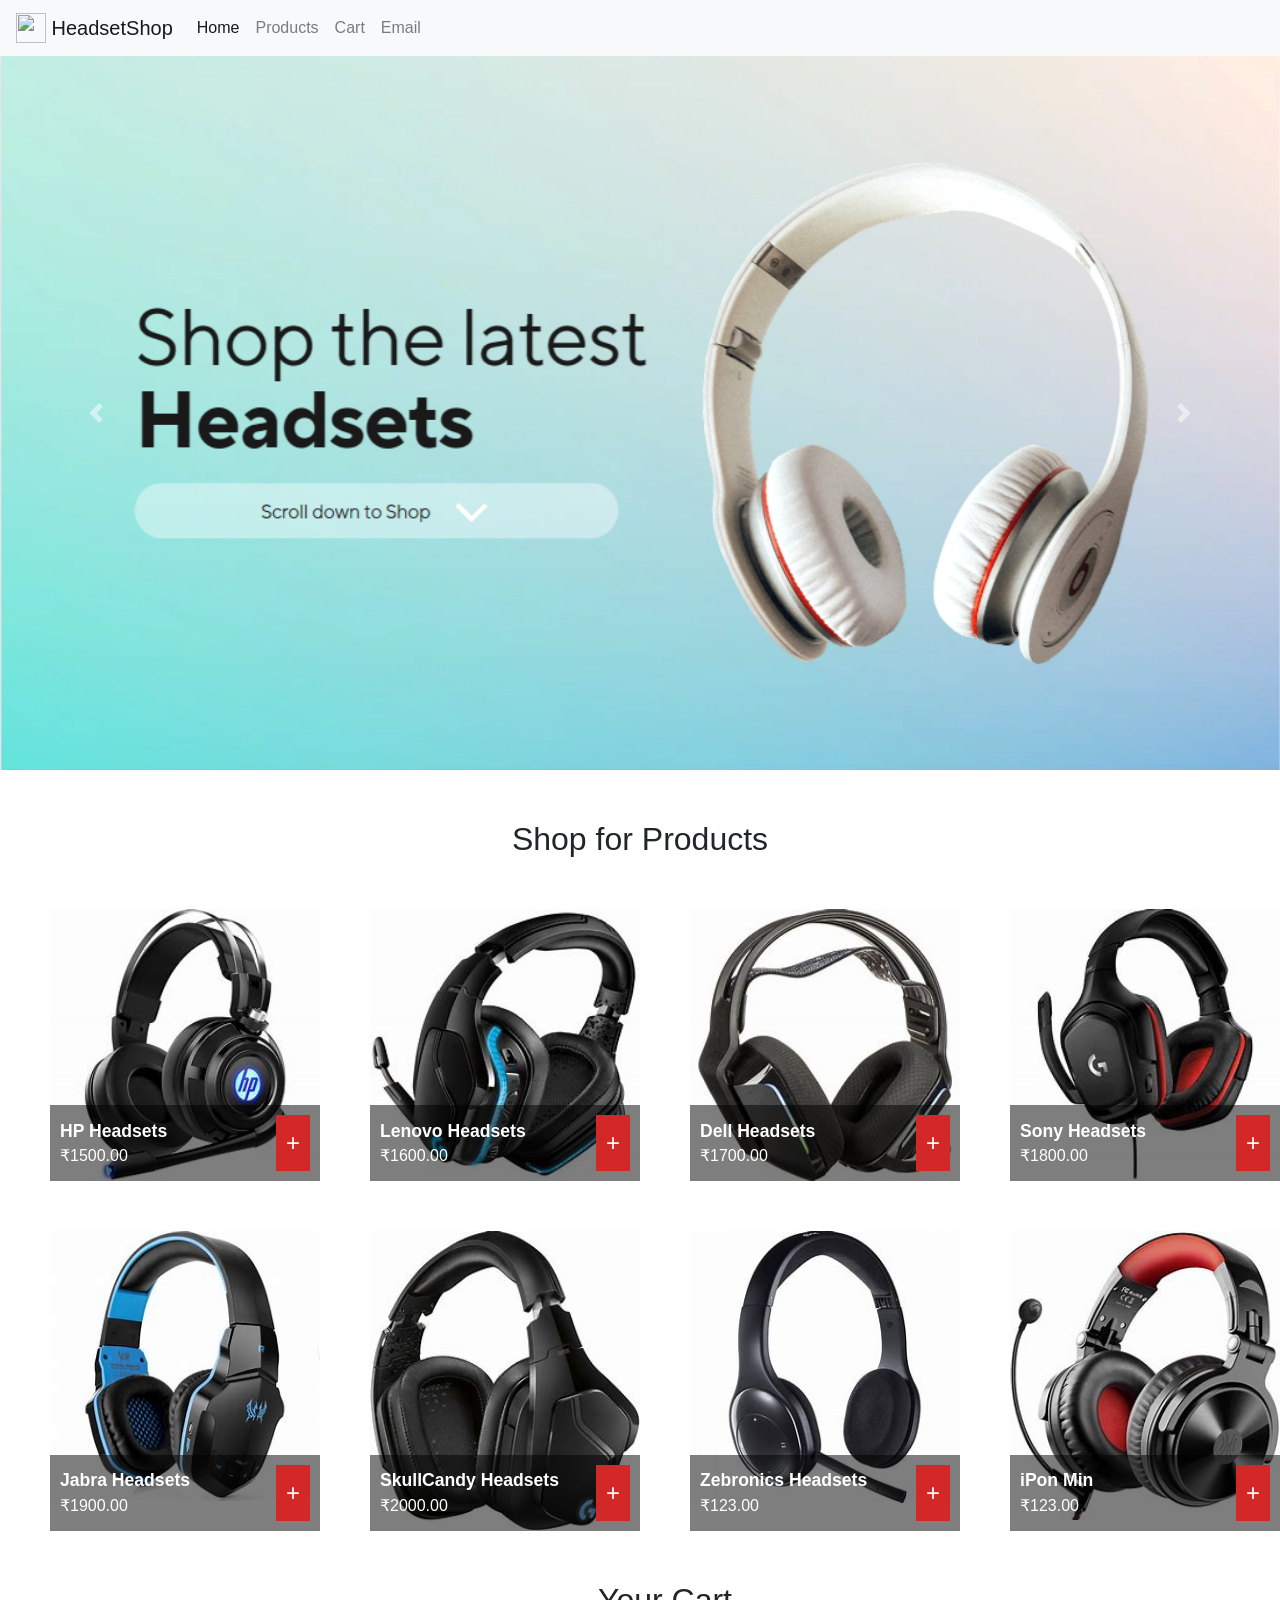
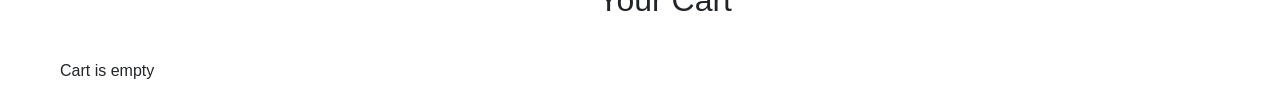
==== index.html @ 91cb4f81 "first" ====
<!DOCTYPE html>
<html>
  <head>
    <link rel="stylesheet" href="https://cdn.jsdelivr.net/npm/bootstrap@4.0.0/dist/css/bootstrap.min.css" integrity="sha384-Gn5384xqQ1aoWXA+058RXPxPg6fy4IWvTNh0E263XmFcJlSAwiGgFAW/dAiS6JXm" crossorigin="anonymous">
    <script src="https://code.jquery.com/jquery-3.2.1.slim.min.js" integrity="sha384-KJ3o2DKtIkvYIK3UENzmM7KCkRr/rE9/Qpg6aAZGJwFDMVNA/GpGFF93hXpG5KkN" crossorigin="anonymous"></script>
<script src="https://cdn.jsdelivr.net/npm/popper.js@1.12.9/dist/umd/popper.min.js" integrity="sha384-ApNbgh9B+Y1QKtv3Rn7W3mgPxhU9K/ScQsAP7hUibX39j7fakFPskvXusvfa0b4Q" crossorigin="anonymous"></script>
<script src="https://cdn.jsdelivr.net/npm/bootstrap@4.0.0/dist/js/bootstrap.min.js" integrity="sha384-JZR6Spejh4U02d8jOt6vLEHfe/JQGiRRSQQxSfFWpi1MquVdAyjUar5+76PVCmYl" crossorigin="anonymous"></script>

    <title>Simple JS Cart</title>
    <meta charset="utf-8">
    <link rel="stylesheet" href="cart.css">
    <script src="products.js"></script>
    <script src="cart.js"></script>

    <!-- Image and text -->
    <nav class="navbar navbar-expand-lg navbar-light bg-light">
      <a class="navbar-brand" href="#">
        <img src="https://openclipart.org/image/2400px/svg_to_png/221493/Headphones-Icon.png" width="30" height="30" class="d-inline-block align-top" alt="">
        HeadsetShop
      </a>
     
      <button class="navbar-toggler" type="button" data-toggle="collapse" data-target="#navbarNav" aria-controls="navbarNav" aria-expanded="false" aria-label="Toggle navigation">
        <span class="navbar-toggler-icon"></span>
      </button>
      <div class="collapse navbar-collapse" id="navbarNav">
        <ul class="navbar-nav">
          <li class="nav-item active">
            <a class="nav-link" href="#">Home <span class="sr-only">(current)</span></a>
          </li>
          <li class="nav-item">
            <a class="nav-link" href="#Products">Products</a>
          </li>
          <li class="nav-item">
            <a class="nav-link" href="#cart-items">Cart</a>
          </li>

          <li class="nav-item">
            <a class="nav-link">Email</a>
          </li>
         
        </ul>
      </div>
    </nav>
  </head>
  <body>

    <div id="carouselExampleControls" class="carousel slide" data-ride="carousel">
      <div class="carousel-inner">
        <div class="carousel-item active">
          <img class="d-block w-100" src="carousel1.png" alt="First slide">
        </div>
        <div class="carousel-item">
          <img class="d-block w-100" src="carousel2.png" alt="Second slide">
        </div>
      </div>
      <a class="carousel-control-prev" href="#carouselExampleControls" role="button" data-slide="prev">
        <span class="carousel-control-prev-icon" aria-hidden="true"></span>
        <span class="sr-only">Previous</span>
      </a>
      <a class="carousel-control-next" href="#carouselExampleControls" role="button" data-slide="next">
        <span class="carousel-control-next-icon" aria-hidden="true"></span>
        <span class="sr-only">Next</span>
      </a>
    </div>


    <h2 id="Products" style="text-align: center;margin-top: 50px;">Shop for Products</h2>


    <!-- (A) CART -->
    <div id="cart-wrap">
      <!-- (A1) PRODUCTS LIST -->
      <div id="cart-products"></div>
      <h2 style="text-align: center;margin-top: 50px;margin-bottom: 30px;">Your Cart</h2>
      <!-- (A2) CURRENT CART ITEMS -->
      <div id="cart-items"></div>
    </div>

    <!-- (B) TEMPLATES -->
    <!-- (B1) PRODUCT CELL -->
    
    <template id="template-product">
    <div class="p-item">
      <img class="p-img">
      <div class="p-info">
        <div class="p-txt">
          <div class="p-name"></div>
          <div class="p-price"></div>
        </div>
        <button class="cart p-add">+</button>
      </div>
    </div>
    </template>
    
    <!-- (B2) CART ITEMS -->
    <template id="template-cart">
    <div class="c-item">
      <input class="c-qty" type="number" min="0">
      <div class="c-name"></div>
      <button class="c-del cart">X</button>
    </div>
    </template>
    <template id="template-cart-checkout">
    <div class="c-go">
      <button class="c-empty cart" onclick="cart.nuke()">Empty</button>
      <a href="form.html"><button type="button" class="c-checkout cart">Continue to Checkout</button></a>
    </div>
    </template>
  </body>
</html>
---- cart.css ----
/* (A) ENTIRE PAGE */
#cart-wrap * {
  font-family: Arial, Helvetica, sans-serif;
  box-sizing: border-box;
}
#cart-wrap {
  max-width: 1400px;
  margin-top: 50px;
  margin-left: 50px;
}
input.cart, button.cart {
  border: 0;
  padding: 10px;
  color: #fff;
  background: #d32828;
  cursor: pointer;
}
.contain {
  height: 100%;
  width: 100%;
  display: flex;
  position: fixed;
  align-items: center;
  justify-content: center;
}
/* (B) PRODUCTS */
#cart-products {
  display: grid;
  grid-template-columns: repeat(4, 1fr);
  grid-gap: 50px; padding: 0px;
}
.p-item { position: relative; }
.p-img { width: 100%; }
.p-info {
  display: flex; align-items: center;
  position: absolute;
  bottom: 0; left: 0;
  width: 100%; padding: 10px;
  background: rgba(0, 0, 0, 0.5);
}
.p-txt { flex-grow: 1; }
.p-name {
  color: #fff;
  font-size: 1.1em; font-weight: 700;
}
.p-price { color: #fff; }
.p-add { font-size: 1.5em; }

/* (C) CART */
#cart-items { padding: 10px; }
.c-item {
  padding: 10px;
  display: flex;
  align-items: center;
  background: #f2f2f2;
}
.c-item:nth-child(even) { background: #fff; }
.c-qty {
  width: 60px;
  padding: 10px;
}
.c-name {
  padding: 0 10px;
  flex-grow: 1;
}
.c-del { font-size: 1.2em; }
.c-total {
  padding: 10px;
  font-size: 1em; font-weight: 700;
  background: #ffe9e9;
}
.c-go { margin-top: 10px; }
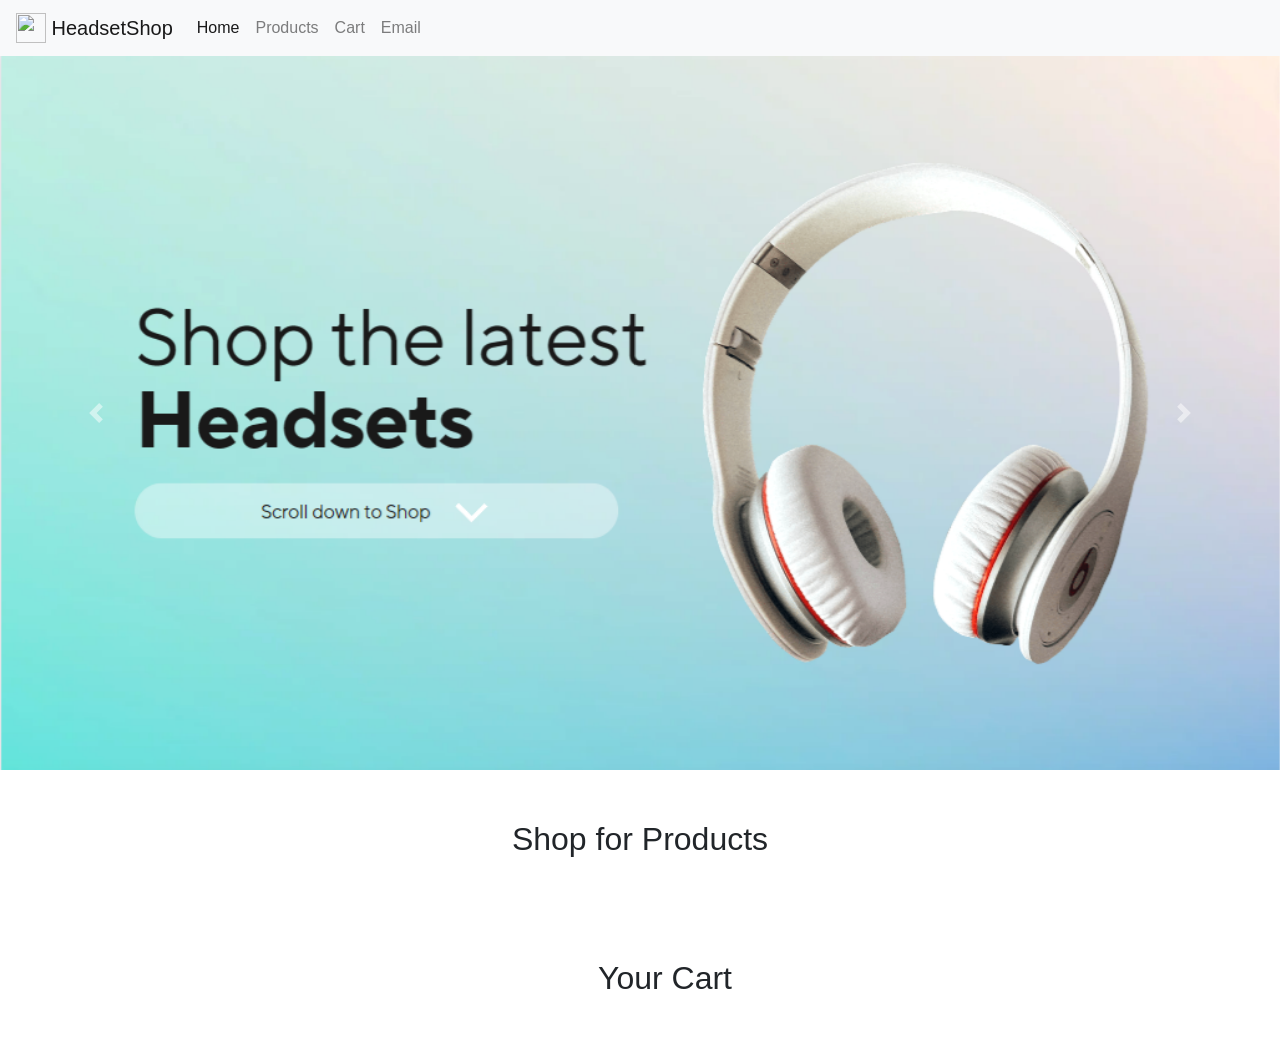
==== commit 4aebd00e: "7" ====
--- a/index.html
+++ b/index.html
@@ -7,9 +7,9 @@
 <script src="https://cdn.jsdelivr.net/npm/bootstrap@4.0.0/dist/js/bootstrap.min.js" integrity="sha384-JZR6Spejh4U02d8jOt6vLEHfe/JQGiRRSQQxSfFWpi1MquVdAyjUar5+76PVCmYl" crossorigin="anonymous"></script>
 
     <title>Simple JS Cart</title>
-    <meta charset="utf-8">
+    <meta http-equiv="Permissions-Policy" content="interest-cohort=()" charset="utf-8">
     <link rel="stylesheet" href="cart.css">
-    <script src="products.js"></script>
+    <script src=http-equiv="Permissions-Policy" content="interest-cohort=()" "products.js"></script>
     <script src="cart.js"></script>
 
     <!-- Image and text -->
@@ -107,4 +107,9 @@
     </div>
     </template>
   </body>
+
+  <script
+  src = "sw.js"></script>
+  
+  </script>
 </html>
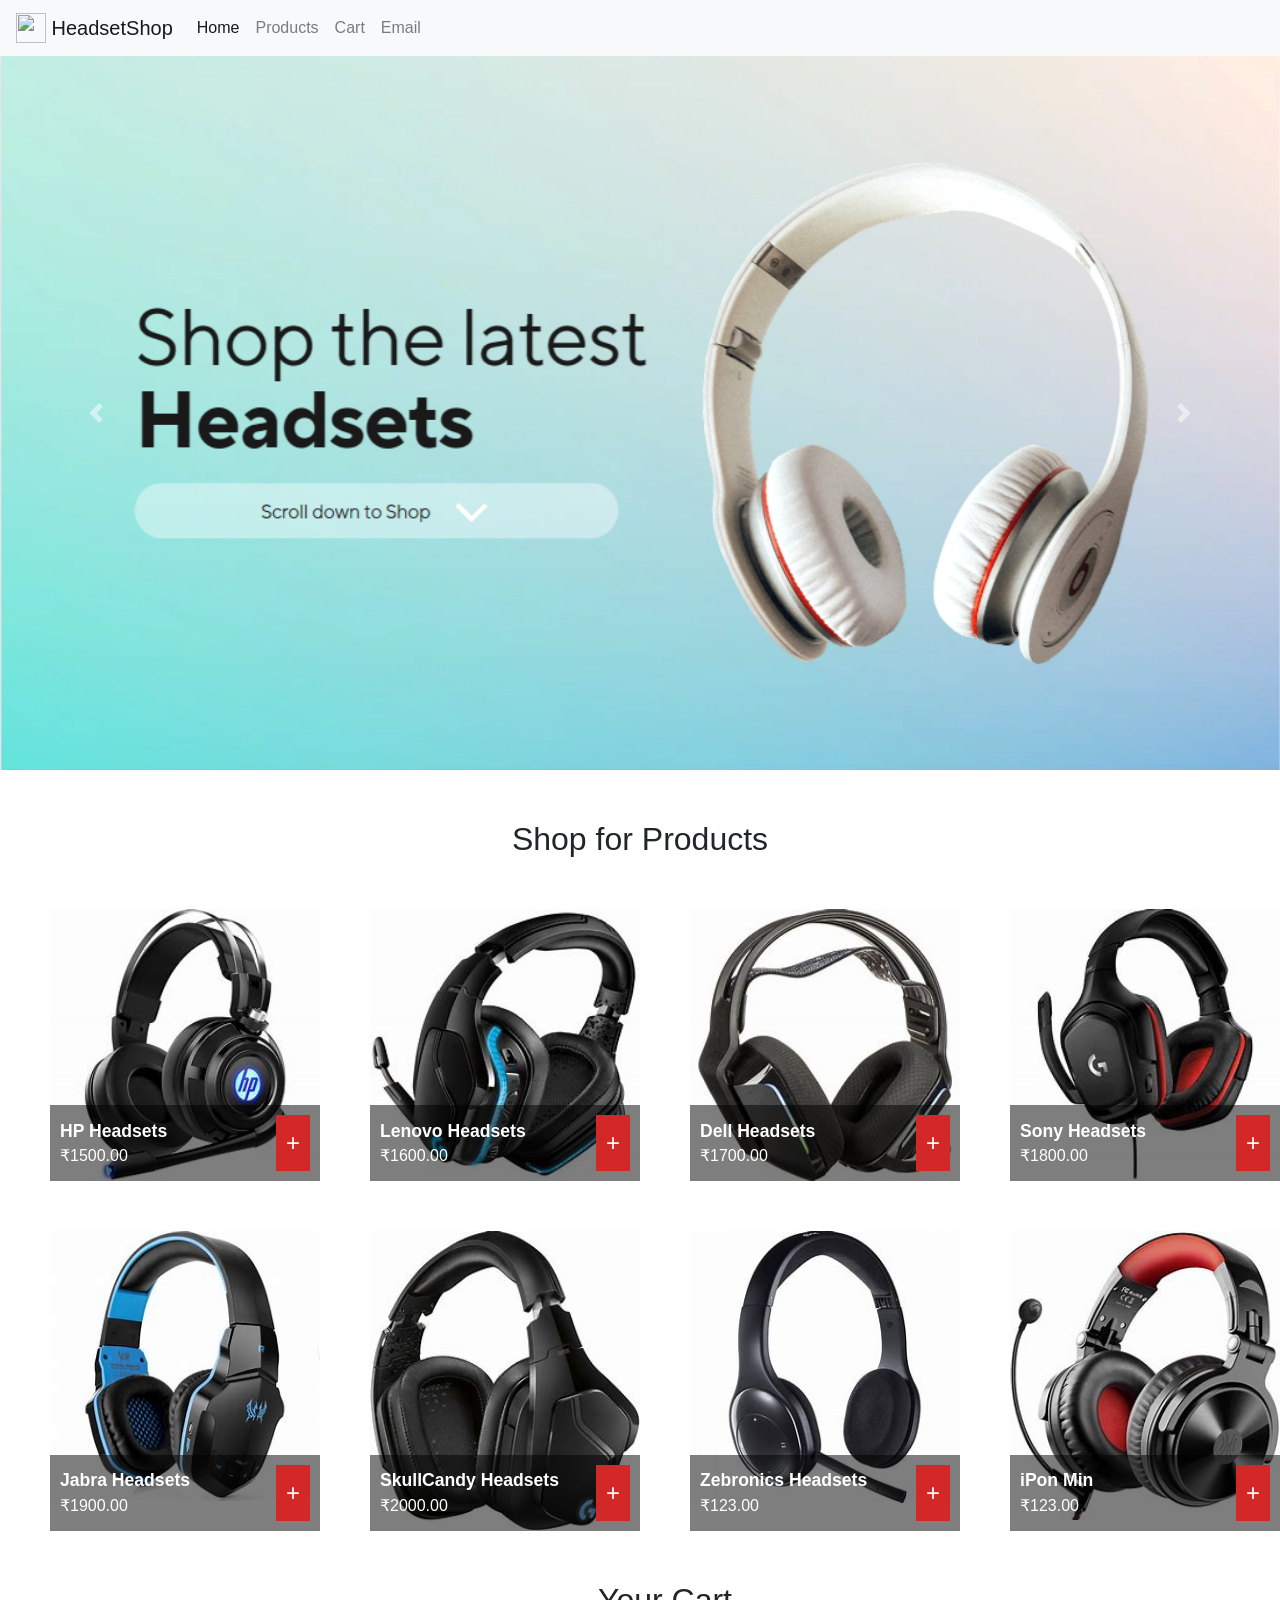
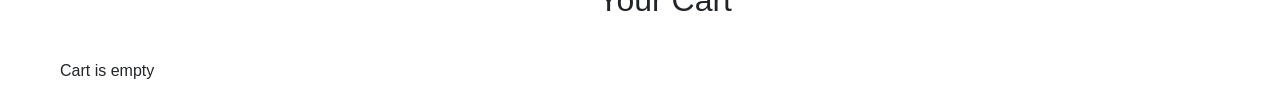
==== commit 98434156: "8" ====
--- a/index.html
+++ b/index.html
@@ -9,8 +9,9 @@
     <title>Simple JS Cart</title>
     <meta http-equiv="Permissions-Policy" content="interest-cohort=()" charset="utf-8">
     <link rel="stylesheet" href="cart.css">
-    <script src=http-equiv="Permissions-Policy" content="interest-cohort=()" "products.js"></script>
+    <script src="products.js"></script>
     <script src="cart.js"></script>
+    <script src="app.js"></script>
 
     <!-- Image and text -->
     <nav class="navbar navbar-expand-lg navbar-light bg-light">
@@ -107,9 +108,4 @@
     </div>
     </template>
   </body>
-
-  <script
-  src = "sw.js"></script>
-  
-  </script>
 </html>
